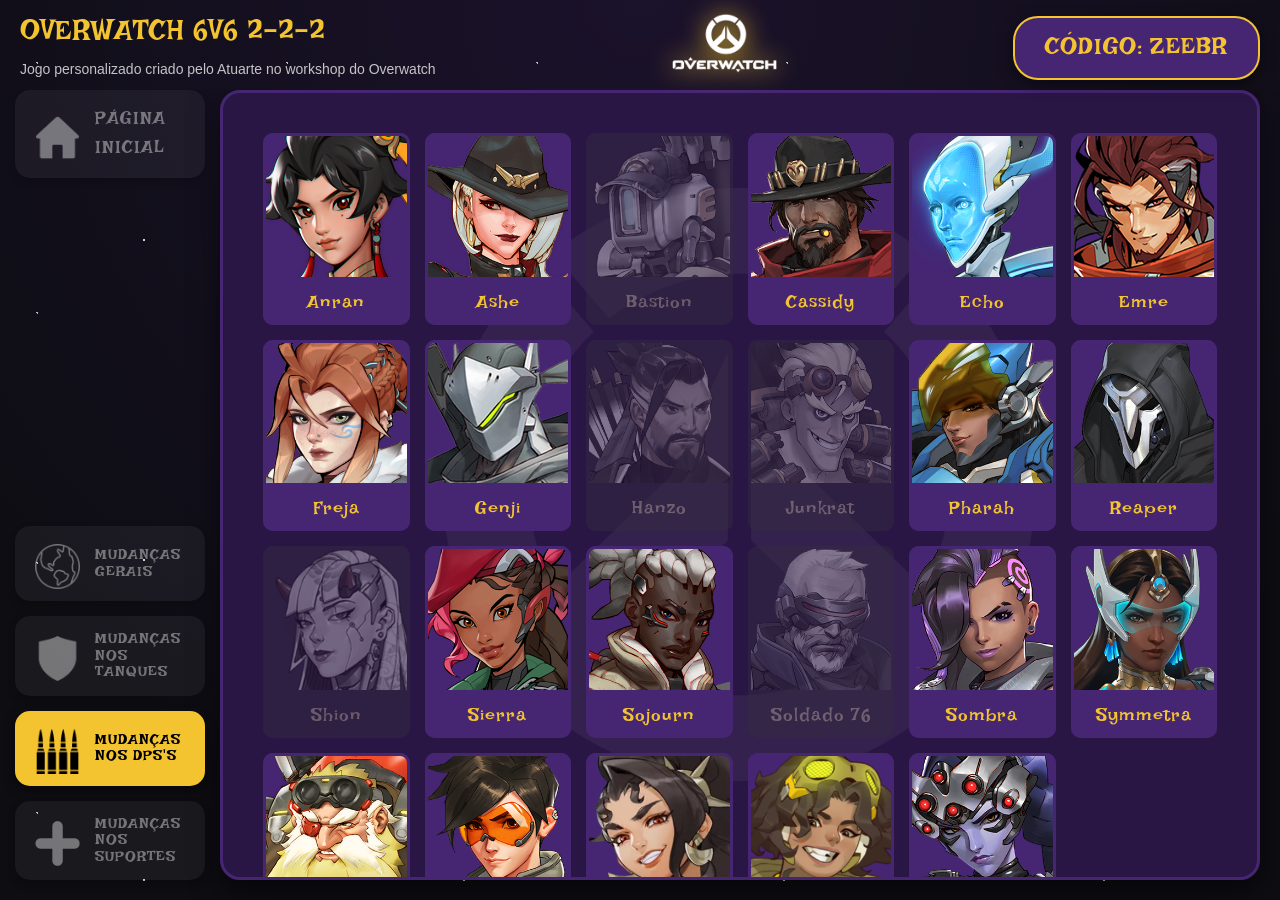
==== dps.html @ 7ad99296 "Iniciando rascunhos do novo Patch Notes" ====
<!DOCTYPE html>
<html lang="pt-BR">
<head>
    <meta charset="UTF-8">
    <meta name="viewport" content="width=device-width, initial-scale=1.0">
    <title>Overwatch 6v6 - DPS</title>
    <link rel="preconnect" href="https://fonts.googleapis.com">
    <link rel="preconnect" href="https://fonts.gstatic.com" crossorigin>
    <link href="https://fonts.googleapis.com/css2?family=Lakki+Reddy&display=swap" rel="stylesheet">
    <link rel="stylesheet" href="style.css">

</head>
<body>

    <header class="topo-site">
        <div class="topo-esquerda">
            <h1>OVERWATCH 6V6 2-2-2</h1>
            <p>Jogo personalizado criado pelo Atuarte no workshop do Overwatch</p>
        </div>
        <div class="topo-centro">
            <img src="Imagens/Logo-Overwatch-Preta.png" alt="Logo Overwatch" class="logo-ow-topo">
        </div>
        <div class="topo-direita">
            <h2>CÓDIGO: ZEEBR</h2>
        </div>
    </header>

    <div class="corpo-site">
        <nav class="menu-lateral">
            <div class="grupo-superior">
                <a href="index.html" class="botao-menu inativo" style="text-decoration: none;">
                    <img src="Imagens/Ícone Casa Preta.png" alt="Ícone Casa" class="icone-btn">
                    <span>PÁGINA INICIAL</span>
                </a>
            </div>
            <div class="botoes-inferiores">
                <a href="gerais.html" class="botao-menu inativo" style="text-decoration: none;">
                    <img src="Imagens/Ícone Terra Preta.png" alt="Ícone Globo" class="icone-btn">
                    <span class="texto-duplo">MUDANÇAS<br>GERAIS</span>
                </a>
                <a href="tanques.html" class="botao-menu inativo" style="text-decoration: none;">
                    <img src="Imagens/Ícone Escudo Preto.png" alt="Ícone Escudo" class="icone-btn">
                    <span class="texto-duplo">MUDANÇAS<br>NOS TANQUES</span>
                </a>
                <a href="dps.html" class="botao-menu ativo" style="text-decoration: none;">
                    <img src="Imagens/Ícone Munição Branca.png" alt="Ícone Balas" class="icone-btn">
                    <span class="texto-duplo">MUDANÇAS<br>NOS DPS'S</span>
                </a>
                <a href="suportes.html" class="botao-menu inativo" style="text-decoration: none;">
                    <img src="Imagens/Ícone Mais Preto.png" alt="Ícone Suporte" class="icone-btn">
                    <span class="texto-duplo">MUDANÇAS<br>NOS SUPORTES</span>
                </a>
            </div>
        </nav>

        <div class="container-principal">

            <main class="conteudo-principal">
                <div class="marca-dagua-fundo"></div>
                <div class="conteudo-textos">
                    <div class="galeria-herois">
                        <div class="cartao-heroi" onclick="abrirModal('Anran')"><div class="moldura-imagem"><img src="Imagem dos Heróis/Anran.png" alt="Anran"></div><div class="nome-heroi">Anran</div></div>
                        <div class="cartao-heroi" onclick="abrirModal('Ashe')"><div class="moldura-imagem"><img src="Imagem dos Heróis/Ashe.png" alt="Ashe"></div><div class="nome-heroi">Ashe</div></div>
                        <div class="cartao-heroi sem-mudanca"><div class="moldura-imagem"><img src="Imagem dos Heróis/Bastion.png" alt="Bastion"></div><div class="nome-heroi">Bastion</div></div>
                        <div class="cartao-heroi" onclick="abrirModal('Cassidy')"><div class="moldura-imagem"><img src="Imagem dos Heróis/Cassidy.png" alt="Cassidy"></div><div class="nome-heroi">Cassidy</div></div>
                        <div class="cartao-heroi" onclick="abrirModal('Echo')"><div class="moldura-imagem"><img src="Imagem dos Heróis/Echo.png" alt="Echo"></div><div class="nome-heroi">Echo</div></div>
                        <div class="cartao-heroi" onclick="abrirModal('Emre')"><div class="moldura-imagem"><img src="Imagem dos Heróis/Emre.png" alt="Emre"></div><div class="nome-heroi">Emre</div></div>
                        <div class="cartao-heroi" onclick="abrirModal('Freja')"><div class="moldura-imagem"><img src="Imagem dos Heróis/Freja.png" alt="Freja"></div><div class="nome-heroi">Freja</div></div>
                        <div class="cartao-heroi" onclick="abrirModal('Genji')"><div class="moldura-imagem"><img src="Imagem dos Heróis/Genji.png" alt="Genji"></div><div class="nome-heroi">Genji</div></div>
                        <div class="cartao-heroi sem-mudanca"><div class="moldura-imagem"><img src="Imagem dos Heróis/Hanzo.png" alt="Hanzo"></div><div class="nome-heroi">Hanzo</div></div>
                        <div class="cartao-heroi sem-mudanca"><div class="moldura-imagem"><img src="Imagem dos Heróis/Junkrat.png" alt="Junkrat"></div><div class="nome-heroi">Junkrat</div></div>
                        <div class="cartao-heroi" onclick="abrirModal('Pharah')"><div class="moldura-imagem"><img src="Imagem dos Heróis/Pharah.png" alt="Pharah"></div><div class="nome-heroi">Pharah</div></div>
                        <div class="cartao-heroi" onclick="abrirModal('Reaper')"><div class="moldura-imagem"><img src="Imagem dos Heróis/Reaper.png" alt="Reaper"></div><div class="nome-heroi">Reaper</div></div>
                        <div class="cartao-heroi sem-mudanca"><div class="moldura-imagem"><img src="Imagem dos Heróis/Shion.png" alt="Shion"></div><div class="nome-heroi">Shion</div></div>
                        <div class="cartao-heroi" onclick="abrirModal('Sierra')"><div class="moldura-imagem"><img src="Imagem dos Heróis/Sierra.png" alt="Sierra"></div><div class="nome-heroi">Sierra</div></div>
                        <div class="cartao-heroi" onclick="abrirModal('Sojourn')"><div class="moldura-imagem"><img src="Imagem dos Heróis/Sojourn.png" alt="Sojourn"></div><div class="nome-heroi">Sojourn</div></div>
                        <div class="cartao-heroi sem-mudanca"><div class="moldura-imagem"><img src="Imagem dos Heróis/Soldado_76.png" alt="Soldado 76"></div><div class="nome-heroi">Soldado 76</div></div>
                        <div class="cartao-heroi" onclick="abrirModal('Sombra')"><div class="moldura-imagem"><img src="Imagem dos Heróis/Sombra.png" alt="Sombra"></div><div class="nome-heroi">Sombra</div></div>
                        <div class="cartao-heroi" onclick="abrirModal('Symmetra')"><div class="moldura-imagem"><img src="Imagem dos Heróis/Symmetra.png" alt="Symmetra"></div><div class="nome-heroi">Symmetra</div></div>
                        <div class="cartao-heroi" onclick="abrirModal('Torbjörn')"><div class="moldura-imagem"><img src="Imagem dos Heróis/Torbjörn.png" alt="Torbjörn"></div><div class="nome-heroi">Torbjörn</div></div>
                        <div class="cartao-heroi" onclick="abrirModal('Tracer')"><div class="moldura-imagem"><img src="Imagem dos Heróis/Tracer.png" alt="Tracer"></div><div class="nome-heroi">Tracer</div></div>
                        <div class="cartao-heroi" onclick="abrirModal('Vendetta')"><div class="moldura-imagem"><img src="Imagem dos Heróis/Vendetta.png" alt="Vendetta"></div><div class="nome-heroi">Vendetta</div></div>
                        <div class="cartao-heroi" onclick="abrirModal('Venture')"><div class="moldura-imagem"><img src="Imagem dos Heróis/Venture.png" alt="Venture"></div><div class="nome-heroi">Venture</div></div>
                        <div class="cartao-heroi" onclick="abrirModal('Widowmaker')"><div class="moldura-imagem"><img src="Imagem dos Heróis/Widowmaker.png" alt="Widowmaker"></div><div class="nome-heroi">Widowmaker</div></div>
                    </div>
                </div>
            </main>

        </div>
    </div>

    <div id="modal-heroi" class="modal">
        <div class="modal-conteudo">
            <span class="fechar-btn" onclick="fecharModal()">&times;</span>
            <div id="conteudo-modal"></div>
        </div>
    </div>

    <script src="dados.js"></script>
    <script src="script.js"></script>
</body>
</html>
---- style.css ----
@import url('https://fonts.googleapis.com/css2?family=Lakki+Reddy&display=swap');

/* =========================================
   1. RESET E VARIÁVEIS GERAIS
   ========================================= */
* {
    margin: 0;
    padding: 0;
    box-sizing: border-box;
    font-family: 'Comic Sans MS', 'Comic Sans', Arial, sans-serif;
}

/* =========================================
   HIERARQUIA TIPOGRÁFICA (Títulos e Botões)
   ========================================= */
/* O '.botao-menu, .botao-menu *' força o botão E QUALQUER TAG dentro dele a usarem a fonte */
h1, h2, h3, .nome-heroi, #total-mudancas, .botao-menu, .botao-menu * {
    font-family: 'Lakki Reddy', cursive;
    font-weight: normal; 
    letter-spacing: 1px;
}

:root {
    /* PALETA ESTILO NOCTUNE */
    --dourado-noctune: #F4C430; 
    --roxo-destaque: #462673; 
    --roxo-fundo-escuro: #2a1645; 
    --fundo-galaxia: #0d0d12;
    --branco: #F0F0F0;
}

body {
    /* 🌌 MÁGICA DA GALÁXIA: Camadas de estrelas repetidas sobrepostas.
       O segredo é colocar o fundo roxo original por ÚLTIMO na lista! */
    background: 
        radial-gradient(circle at 15% 25%, rgba(255, 255, 255, 0.7) 1px, transparent 1px),
        radial-gradient(circle at 45% 75%, rgba(255, 255, 255, 0.8) 1.5px, transparent 1.5px),
        radial-gradient(circle at 85% 35%, rgba(255, 255, 255, 0.6) 1px, transparent 1px),
        radial-gradient(circle at 90% 85%, rgba(255, 255, 255, 0.5) 2px, transparent 2px),
        /* Fundo original do Noctune servindo de base cósmica */
        radial-gradient(circle at top center, #1b122b 0%, var(--fundo-galaxia) 80%);
        
    /* 🎯 TAMANHOS DIFERENTES: Faz as estrelas se repetirem em frequências 
       diferentes na tela, dando o visual de espaço profundo e realista */
    background-size: 250px 250px, 320px 320px, 400px 400px, 280px 280px, 100% 100%;
    
    height: 100vh;
    display: flex;
    flex-direction: column; 
    overflow: hidden;
    color: var(--branco);
}

/* =========================================
   2. CABEÇALHO (O Código ZEEBR colado)
   ========================================= */
.topo-site {
    display: flex;
    justify-content: space-between;
    align-items: center;
    padding: 15px 20px 0 20px; 
    height: 90px;
    color: var(--branco);
    position: relative;
    z-index: 5; 
}

.topo-esquerda, .topo-centro {
    margin-bottom: 15px; 
}

.topo-esquerda h1 {
    font-size: 28px;
    color: var(--dourado-noctune);
    font-weight: normal; /* A Lakki Ready já é bem preenchida */
}

.topo-esquerda p {
    font-size: 14px;
    opacity: 0.8;
}

.logo-ow-topo {
    height: 60px; 
    /* 🎯 MÁGICA: 'brightness(0) invert(1)' transforma a logo preta em branco puro.
       O 'drop-shadow' cria uma aura dourada forte e sólida ao redor dela. */
    filter: brightness(0) invert(1) drop-shadow(0 0 12px #F4C430);
}

/* CAIXA ZEEBR: Arredondada estilo Noctune */
.topo-direita {
    background-color: var(--roxo-destaque);
    padding: 10px 30px; 
    align-self: center; 
    border-radius: 25px; /* Bordas arredondadas em vez de clip-path */
    border: 2px solid var(--dourado-noctune);
    box-shadow: 0 4px 15px rgba(0,0,0,0.5);
    margin-bottom: 10px; 
    z-index: 2; 
}

.topo-direita h2 {
    font-size: 24px;
    color: var(--dourado-noctune);
    z-index: 2; 
    /* 🎯 MÁGICA DO ALINHAMENTO: Desloca o texto 4px para baixo sem mexer na pílula roxa */
    position: relative;
    top: 4px; 
}

/* =========================================
   3. CORPO DO SITE E MENU LATERAL
   ========================================= */
.corpo-site {
    display: flex;
    flex-direction: row;
    height: calc(100vh - 90px); 
    width: 100%;
    overflow: hidden; 
}

.menu-lateral {
    width: 220px; 
    min-width: 220px; 
    flex-shrink: 0; 
    background-color: transparent; 
    display: flex;
    flex-direction: column;
    justify-content: space-between;
    padding-bottom: 20px;
    position: relative;
    z-index: 5; 
}

.container-principal {
    flex: 1; /* O pai agora assume o controle do espaço flexível */
    background-color: var(--roxo-fundo-escuro); 
    margin: 0 20px 20px 0; 
    border: 3px solid var(--roxo-destaque); 
    border-radius: 20px; /* A quina redonda perfeita fica travada aqui */
    overflow: hidden;    /* Corta o bug da barra de rolagem quadrada */
    box-shadow: 0 10px 30px rgba(0,0,0,0.5);
    position: relative;
}

/* CAIXA INTERNA (Apenas textos, 100% livre de bordas duplicadas) */
.conteudo-principal {
    width: 100%;
    height: 100%; /* 🎯 CORREÇÃO: Garante o rolamento no PC */
    padding: 30px 40px;
    color: var(--branco);
    position: relative;
    overflow-y: auto; 
    
    /* 🎯 Bloqueio absoluto para garantir que a barra extra não apareça */
    border: none !important;
    background: transparent !important;
    margin: 0 !important;
    box-shadow: none !important;
}

.grupo-superior,
.botoes-inferiores {
    display: flex;
    flex-direction: column;
    gap: 15px; 
}

a.botao-menu {
    text-decoration: none;
}

.botao-menu {
    display: flex;
    align-items: center;
    gap: 15px; 
    cursor: pointer;
    font-size: 18px;
    transition: 0.3s;
    
    /* 🎯 UNIFORMIZAÇÃO: Todos os botões agora têm o mesmo tamanho e formato */
    padding: 18px 20px 12px 20px; /* Mantém a compensação vertical da fonte Lakki Reddy */
    margin: 0 15px; 
    border-radius: 15px; /* Todos 100% arredondados iguais aos cards do Noctune */
}

/* 🟢 O BOTÃO ATIVO */
.botao-menu.ativo {
    background-color: var(--dourado-noctune); 
    box-shadow: 0 4px 12px rgba(0,0,0,0.4); 
    z-index: 10;
}

/* Força o texto e qualquer tag interna (como o .texto-duplo) a ficarem pretos */
.botao-menu.ativo,
.botao-menu.ativo * {
    color: #000000 !important;
}

/* Força o ícone ativo a ficar preto absoluto */
.botao-menu.ativo .icone-btn {
    filter: brightness(0) !important; 
    opacity: 1;
}

/* 🔴 OS BOTÕES INATIVOS */
.botao-menu.inativo {
    background-color: rgba(255, 255, 255, 0.05); 
    box-shadow: 0 4px 8px rgba(0,0,0,0.2); 
}

/* Texto em branco transparente para os inativos */
.botao-menu.inativo,
.botao-menu.inativo * {
    color: rgba(255, 255, 255, 0.4); 
}

/* Ícone em branco transparente para os inativos */
.botao-menu.inativo .icone-btn {
    filter: brightness(0) invert(1); 
    opacity: 0.4; 
    transition: 0.3s;
}

/* 🟢 AO PASSAR O MOUSE (HOVER) NOS INATIVOS */
.botao-menu.inativo:hover {
    background-color: rgba(255, 255, 255, 0.1); 
}

.botao-menu.inativo:hover,
.botao-menu.inativo:hover * {
    color: var(--dourado-noctune); /* Acende em dourado ao passar o mouse */
}

.botao-menu.inativo:hover .icone-btn {
    opacity: 1;
    filter: invert(79%) sepia(50%) saturate(614%) hue-rotate(352deg) brightness(101%) contrast(93%);
}

.botao-menu .texto-duplo {
    font-size: 15px;
    line-height: 1.1; 
}

.icone-btn {
    width: 45px; 
    height: 45px;
    object-fit: contain;
}

/* =========================================
   4. ÁREA PRINCIPAL (Conteúdo Central)
   ========================================= */
/* Movido para a regra principal na linha 144 para evitar conflitos */

/* 🎯 MARCA D'ÁGUA ESTÁTICA E FIXA */
.marca-dagua-fundo {
    position: fixed; 
    top: calc(50vh + 37.5px);   
    left: calc(50vw + 100px); 
    transform: translate(-50%, -50%); 
    width: 600px; 
    height: 600px;
    background-image: url('Imagens/Logo-Overwatch-Branca.png'); 
    background-size: contain;
    background-repeat: no-repeat;
    opacity: 0.05; /* Mais suave para não brigar com o roxo */
    z-index: 0; 
    pointer-events: none; 
}

.conteudo-textos {
    position: relative;
    z-index: 1; 
    /* 🎯 CORREÇÃO: Força o texto a ocupar 100% da largura */
    width: 100% !important;
    max-width: 100% !important;
}

/* =========================================
   5. FORMATAÇÃO DOS TEXTOS (Página Inicial)
   ========================================= */
.conteudo-textos p {
    font-size: 18px;
    line-height: 1.5; 
    margin-bottom: 25px; 
}

.conteudo-textos ul {
    margin-left: 30px; 
    margin-bottom: 25px;
    font-size: 18px;
    line-height: 1.6;
}

.lista-cores li {
    color: var(--dourado-noctune); /* Destaca as listinhas principais */
}

.cor-verde { color: #28CC2D; }
.cor-azul { color: #6699FF; }
.cor-laranja { color: #FF7A00; }

.lista-paginas li {
    color: var(--branco); 
}

/* =========================================
   6. GALERIA DE HERÓIS (Página de Tanques e DPS)
   ========================================= */
.galeria-herois {
    display: grid;
    grid-template-columns: repeat(6, 1fr); 
    gap: 15px; 
    padding-top: 10px;
}

.cartao-heroi {
    display: flex;
    flex-direction: column;
    align-items: center;
    transition: transform 0.2s, box-shadow 0.2s; 
    border-radius: 10px;
    background-color: var(--roxo-destaque);
}

.cartao-heroi:not(.sem-mudanca):hover {
    transform: translateY(-5px) scale(1.03); 
    cursor: pointer;
    box-shadow: 0 5px 15px rgba(244, 196, 48, 0.3);
}

.cartao-heroi.sem-mudanca {
    opacity: 0.4; 
    filter: grayscale(80%); 
    cursor: default; 
}

.moldura-imagem {
    width: 100%;
    aspect-ratio: 1 / 1; 
    background-color: var(--roxo-destaque); 
    border: 3px solid var(--roxo-destaque); 
    border-radius: 10px 10px 0 0; /* Arredonda só o topo */
    display: flex;
    justify-content: center;
    align-items: center;
    overflow: hidden;
}

.moldura-imagem img {
    width: 100%;
    height: 100%;
    object-fit: cover; 
}

.moldura-imagem.vazia {
    background-color: var(--roxo-destaque);
}

.nome-heroi {
    background-color: var(--roxo-destaque);
    color: var(--dourado-noctune);
    font-size: 18px; 
    text-align: center;
    padding: 12px 10px 4px 10px;
    width: 100%; 
    border-radius: 0 0 10px 10px; /* Arredonda a base da faixinha */
    white-space: nowrap; 
}

.bloco-texto h3 {
    color: var(--dourado-noctune);
    font-size: 26px;
    margin-top: 30px;
    margin-bottom: 10px;
    padding-left: 0;
    border-left: none; /* Removida a linha lateral para ficar mais limpo */
}

.destaque-total {
    text-align: center;
    margin: 20px 0;
    padding: 15px;
    background-color: var(--roxo-destaque); 
    border-radius: 15px;
    padding: 25px 15px 11px 15px;
}

#total-mudancas {
    color: var(--dourado-noctune); 
    font-size: 1.8em;
}

/* =========================================
   ESTILO DO MODAL (VISUAL NOCTUNE)
   ========================================= */
.modal {
    display: none; 
    position: fixed; 
    z-index: 1000; 
    left: 0; top: 0; 
    width: 100%; height: 100%; 
    background-color: rgba(0,0,0,0.85); 
    justify-content: center;
    align-items: center;
}

.modal-conteudo {
    background-color: var(--roxo-fundo-escuro); 
    width: 420px; 
    max-width: 90%; 
    padding: 15px; 
    position: relative;
    box-sizing: border-box;
    border-radius: 20px; 
    border: 3px solid var(--dourado-noctune);
    box-shadow: 0 10px 30px rgba(0,0,0,0.8);
}

#conteudo-modal {
    display: flex;
    flex-direction: column;
    gap: 15px; 
}

.modal-header {
    display: flex;
    align-items: center;
    background-color: var(--roxo-destaque); 
    border-radius: 10px;
    height: 100px; 
    overflow: hidden;
}

/* 1️⃣ GARANTE QUE A FOTO SEJA O PRIMEIRO ELEMENTO */
.modal-header img {
    width: 100px; 
    height: 100%; 
    object-fit: cover;
    flex-shrink: 0; 
    order: 1; 
}

/* 🎯 2️⃣ A MÁGICA: Injeta a linha amarela arredondada exatamente após a foto */
.modal-header::before {
    content: "";
    display: block;
    width: 10px;                         /* Espessura da linha */
    height: 105px;                        /* Altura da linha (deixa folga em cima e embaixo) */
    background-color: var(--roxo-fundo-escuro); /* Usa o roxo oficial */
    border-radius: 0px;                /* Pontas arredondadas como na sua simulação */
    flex-shrink: 0;
    margin-left: 0px;                  /* Afasta a linha da foto */
    order: 2;                           /* Posiciona no meio */
}

/* 3️⃣ MANTÉM O TEXTO CENTRALIZADO NO ESPAÇO RESTANTE */
.modal-header h2 {
    color: var(--dourado-noctune); 
    font-size: 32px;      
    font-weight: normal;
    text-align: center;
    flex-grow: 1; 
    margin: 0;
    padding: 0 10px;
    line-height: 1.1;
    position: relative;
    top: 14px;
    order: 3;                           /* Fica por último */
}

.fechar-btn {
    position: absolute;
    top: 22px; 
    right: 25px; 
    font-size: 28px;
    color: var(--branco);
    cursor: pointer;
    line-height: 1;
    z-index: 10;
    transition: 0.2s;
}

.fechar-btn:hover {
    color: var(--dourado-noctune);
}

.modal-body {
    background-color: var(--roxo-fundo-escuro);
    border: 2px solid var(--roxo-destaque); 
    border-radius: 10px;
    padding: 25px; 
    color: var(--branco);
    font-size: 16px;
    line-height: 1.4; 
    max-height: 60vh; 
    overflow-y: auto; 
}

.modal-body h3 {
    color: var(--dourado-noctune); 
    font-size: 20px;
    margin-top: 20px;
    margin-bottom: 10px;
}

.modal-body h3:first-child {
    margin-top: 0;
}

/* =======================================================
   A MÁGICA DOS TEXTOS: Força o conteúdo das listas a ficar branco
   ======================================================= */
.modal-body li,
.modal-body .cor-verde,
.modal-body .cor-azul,
.modal-body .cor-laranja { 
    color: var(--branco); 
}

.modal-body ul {
    list-style-type: none; 
    padding-left: 0;
    margin-bottom: 20px;
}

.modal-body li {
    position: relative;
    padding-left: 20px; 
    margin-bottom: 8px;
}

.modal-body li::before {
    content: "•"; 
    position: absolute;
    left: 0;
    color: var(--dourado-noctune); /* Bolinhas em dourado no modal */
    font-size: 20px; 
    line-height: 1;
    top: -2px; 
}

.modal-body ul ul {
    margin-top: 8px;
    margin-bottom: 0;
}

.modal-body ul ul li {
    padding-left: 25px; 
}

.modal-body ul ul li::before {
    content: "◦"; 
    color: var(--branco);
    font-size: 16px;
    top: 2px;
}

/* =========================================
   BARRA DE ROLAGEM ESTILIZADA (Solução Definitiva)
   ========================================= */
.modal-body::-webkit-scrollbar,
.conteudo-principal::-webkit-scrollbar { 
    width: 8px; 
}

/* 🎯 TRUQUE DE MESTRE: Tornar a pista 100% transparente.
   Como o fundo do teu painel já é roxo escuro, esse roxo vai aparecer por trás naturalmente.
   Isso elimina o retângulo intruso e o navegador passa a respeitar a borda redonda original perfeitamente! */
.conteudo-principal::-webkit-scrollbar-track { 
    background: transparent; 
}

.modal-body::-webkit-scrollbar-track { 
    background: transparent; 
}

.modal-body::-webkit-scrollbar-thumb,
.conteudo-principal::-webkit-scrollbar-thumb { 
    background: var(--roxo-destaque); 
    border-radius: 5px; 
}

.modal-body::-webkit-scrollbar-thumb:hover,
.conteudo-principal::-webkit-scrollbar-thumb:hover { 
    background: var(--dourado-noctune); 
}

/* =========================================
   SEÇÃO: COMENTÁRIOS DO CRIADOR (Visual Lakki Reddy)
   ========================================= */
.comentarios-atuarte {
    margin-top: 35px;
    position: relative;
    /* 🎯 CORREÇÃO: Garante que os comentários expandam até o limite */
    width: 100% !important;
    max-width: 100% !important;
}

/* Mantive a linha sólida centralizada que deixa o acabamento limpo */
.comentarios-atuarte::before {
    content: "";
    display: block;
    width: 100%;                         
    height: 3px;                        
    background-color: var(--dourado-noctune); 
    opacity: 0.3;                       
    margin: 0 auto 20px auto;           
    border-radius: 10px;                
}

/* O Título firme e forte na Lakki Reddy */
.comentarios-atuarte h4 {
    font-family: 'Lakki Reddy', cursive;
    color: var(--dourado-noctune);
    font-weight: normal; 
    font-size: 26px; /* Aumentado de leve para dar hierarquia */
    margin-bottom: 16px;
    letter-spacing: 1px;
}

/* 🎯 VOLTOU PARA O CLÁSSICO: Fonte Lakki Reddy, Dourada e Não-Negrito */
.comentarios-atuarte p {
    font-family: 'Lakki Reddy', cursive; /* Ativa a fonte estilizada */
    color: var(--dourado-noctune);      /* Texto dourado igual ao título */
    font-weight: normal;                /* Força a não ficar em negrito */
    font-size: 17px;                    /* Tamanho ajustado para essa fonte preencher bem o bloco */
    line-height: 1.6;
    text-align: justify; 
    /* 🎯 CORREÇÃO: Tira as restrições invisíveis do parágrafo */
    width: 100%;
    max-width: 100%;
}

/* =========================================
   7. RESPONSIVIDADE REAL DO MODO OVERWATCH
   ========================================= */
@media (max-width: 1024px) {
    .galeria-herois { grid-template-columns: repeat(3, 1fr); }
}

@media (max-width: 768px) {
    body { height: auto; overflow-y: auto; }
    
    .topo-site { flex-direction: column; height: auto; padding: 20px 15px; gap: 15px; text-align: center; }
    .topo-esquerda h1 { font-size: 22px; }
    .logo-ow-topo { height: 45px; }
    .topo-direita { margin-bottom: 0; }
    
    .corpo-site { flex-direction: column; height: auto; overflow: visible; }
    .menu-lateral { width: 100%; min-width: 100%; height: auto; padding: 10px; gap: 10px; }
    .grupo-superior, .botoes-inferiores { flex-direction: row; flex-wrap: wrap; justify-content: center; gap: 8px; width: 100%; }
    .botao-menu { margin: 0; padding: 10px 14px 8px 14px; font-size: 13px; gap: 8px; border-radius: 10px; }
    .icone-btn { width: 24px; height: 24px; }
    .botao-menu .texto-duplo { font-size: 11px; text-align: center; }
    
    .container-principal {
        margin: 10px 15px 20px 15px;
        height: auto;
        overflow: visible;
        border-radius: 15px;
    }

    .conteudo-principal {
        padding: 15px;
        height: auto;
        overflow: visible;
    }

    .galeria-herois { grid-template-columns: repeat(2, 1fr); gap: 12px; }
    .nome-heroi { font-size: 14px; padding: 8px 5px 4px 5px; }
    .marca-dagua-fundo { width: 300px; height: 300px; top: 50%; left: 50%; }
}
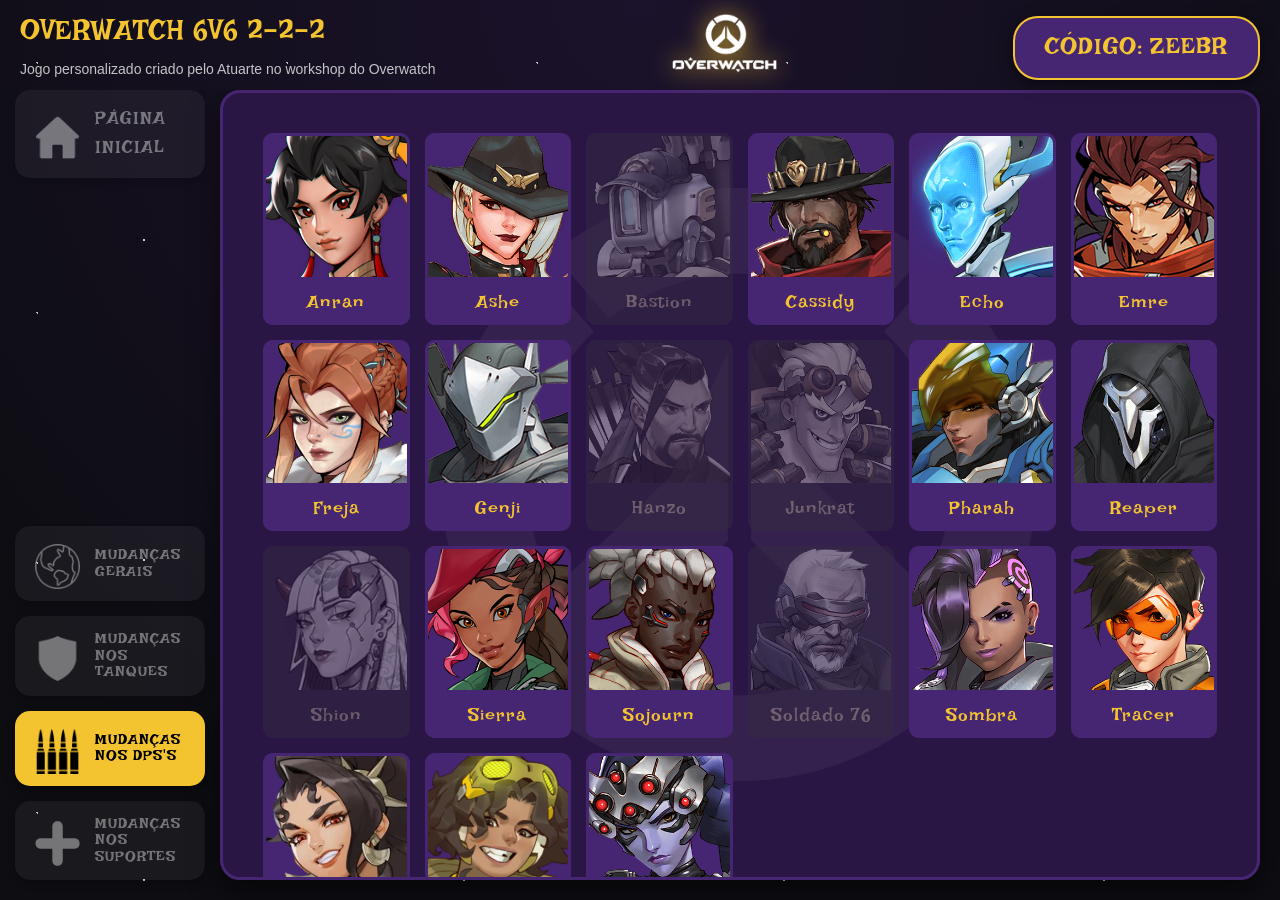
==== commit 15fe8a35: "Rascunho 1" ====
--- a/dps.html
+++ b/dps.html
@@ -76,8 +76,6 @@
                         <div class="cartao-heroi" onclick="abrirModal('Sojourn')"><div class="moldura-imagem"><img src="Imagem dos Heróis/Sojourn.png" alt="Sojourn"></div><div class="nome-heroi">Sojourn</div></div>
                         <div class="cartao-heroi sem-mudanca"><div class="moldura-imagem"><img src="Imagem dos Heróis/Soldado_76.png" alt="Soldado 76"></div><div class="nome-heroi">Soldado 76</div></div>
                         <div class="cartao-heroi" onclick="abrirModal('Sombra')"><div class="moldura-imagem"><img src="Imagem dos Heróis/Sombra.png" alt="Sombra"></div><div class="nome-heroi">Sombra</div></div>
-                        <div class="cartao-heroi" onclick="abrirModal('Symmetra')"><div class="moldura-imagem"><img src="Imagem dos Heróis/Symmetra.png" alt="Symmetra"></div><div class="nome-heroi">Symmetra</div></div>
-                        <div class="cartao-heroi" onclick="abrirModal('Torbjörn')"><div class="moldura-imagem"><img src="Imagem dos Heróis/Torbjörn.png" alt="Torbjörn"></div><div class="nome-heroi">Torbjörn</div></div>
                         <div class="cartao-heroi" onclick="abrirModal('Tracer')"><div class="moldura-imagem"><img src="Imagem dos Heróis/Tracer.png" alt="Tracer"></div><div class="nome-heroi">Tracer</div></div>
                         <div class="cartao-heroi" onclick="abrirModal('Vendetta')"><div class="moldura-imagem"><img src="Imagem dos Heróis/Vendetta.png" alt="Vendetta"></div><div class="nome-heroi">Vendetta</div></div>
                         <div class="cartao-heroi" onclick="abrirModal('Venture')"><div class="moldura-imagem"><img src="Imagem dos Heróis/Venture.png" alt="Venture"></div><div class="nome-heroi">Venture</div></div>
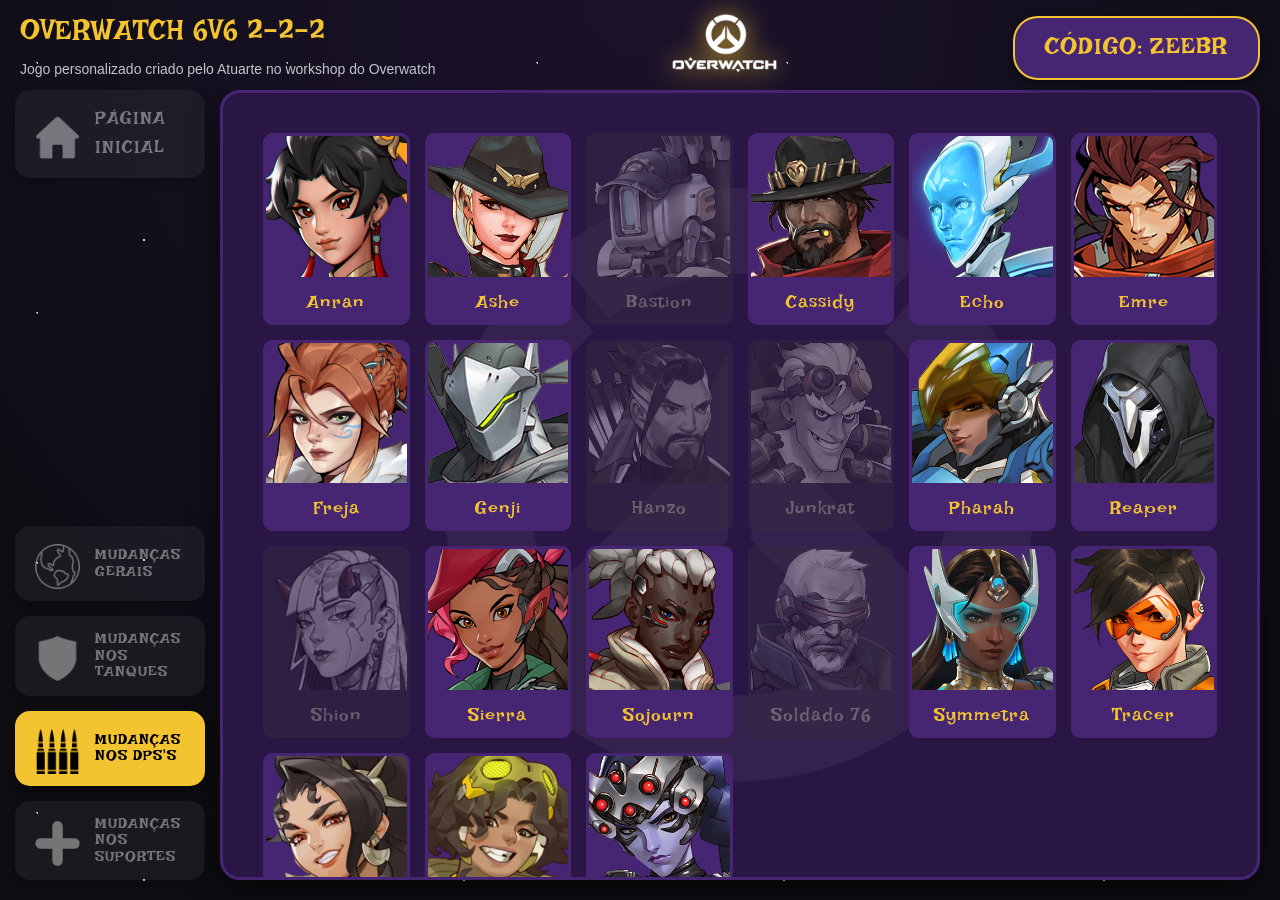
==== commit 540cffc8: "Rascunho" ====
--- a/dps.html
+++ b/dps.html
@@ -75,7 +75,7 @@
                         <div class="cartao-heroi" onclick="abrirModal('Sierra')"><div class="moldura-imagem"><img src="Imagem dos Heróis/Sierra.png" alt="Sierra"></div><div class="nome-heroi">Sierra</div></div>
                         <div class="cartao-heroi" onclick="abrirModal('Sojourn')"><div class="moldura-imagem"><img src="Imagem dos Heróis/Sojourn.png" alt="Sojourn"></div><div class="nome-heroi">Sojourn</div></div>
                         <div class="cartao-heroi sem-mudanca"><div class="moldura-imagem"><img src="Imagem dos Heróis/Soldado_76.png" alt="Soldado 76"></div><div class="nome-heroi">Soldado 76</div></div>
-                        <div class="cartao-heroi" onclick="abrirModal('Sombra')"><div class="moldura-imagem"><img src="Imagem dos Heróis/Sombra.png" alt="Sombra"></div><div class="nome-heroi">Sombra</div></div>
+                        <div class="cartao-heroi" onclick="abrirModal('Symmetra')"><div class="moldura-imagem"><img src="Imagem dos Heróis/Symmetra.png" alt="Symmetra"></div><div class="nome-heroi">Symmetra</div></div>
                         <div class="cartao-heroi" onclick="abrirModal('Tracer')"><div class="moldura-imagem"><img src="Imagem dos Heróis/Tracer.png" alt="Tracer"></div><div class="nome-heroi">Tracer</div></div>
                         <div class="cartao-heroi" onclick="abrirModal('Vendetta')"><div class="moldura-imagem"><img src="Imagem dos Heróis/Vendetta.png" alt="Vendetta"></div><div class="nome-heroi">Vendetta</div></div>
                         <div class="cartao-heroi" onclick="abrirModal('Venture')"><div class="moldura-imagem"><img src="Imagem dos Heróis/Venture.png" alt="Venture"></div><div class="nome-heroi">Venture</div></div>
--- a/style.css
+++ b/style.css
@@ -251,7 +251,6 @@
 /* =========================================
    4. ÁREA PRINCIPAL (Conteúdo Central)
    ========================================= */
-/* Movido para a regra principal na linha 144 para evitar conflitos */
 
 /* 🎯 MARCA D'ÁGUA ESTÁTICA E FIXA */
 .marca-dagua-fundo {
@@ -297,10 +296,6 @@
     color: var(--dourado-noctune); /* Destaca as listinhas principais */
 }
 
-.cor-verde { color: #28CC2D; }
-.cor-azul { color: #6699FF; }
-.cor-laranja { color: #FF7A00; }
-
 .lista-paginas li {
     color: var(--branco); 
 }
@@ -369,13 +364,36 @@
     white-space: nowrap; 
 }
 
+/* =========================================
+   TÍTULOS E ÍCONES NA PÁGINA GERAIS
+   ========================================= */
 .bloco-texto h3 {
     color: var(--dourado-noctune);
     font-size: 26px;
     margin-top: 30px;
     margin-bottom: 10px;
     padding-left: 0;
-    border-left: none; /* Removida a linha lateral para ficar mais limpo */
+    border-left: none;
+    
+    /* 🎯 1. Alinha o ícone e o texto lado a lado */
+    display: flex;
+    align-items: center;
+    gap: 12px;
+}
+
+/* 🎯 2. Formata qualquer ícone que você colocar dentro dos H3 do Gerais */
+.bloco-texto h3 img,
+.bloco-texto h3 .icone-habilidade {
+    height: 30px; /* Proporcional ao texto maior (26px) */
+    width: auto;
+    object-fit: contain;
+    
+    /* Converte o ícone branco em Dourado */
+    filter: brightness(0) invert(79%) sepia(50%) saturate(614%) hue-rotate(352deg) brightness(101%) contrast(93%);
+    
+    /* 🎯 3. O Pulo do Gato: compensa o respiro inferior da Lakki Reddy */
+    position: relative;
+    top: -5px; 
 }
 
 .destaque-total {
@@ -446,7 +464,7 @@
 .modal-header::before {
     content: "";
     display: block;
-    width: 10px;                         /* Espessura da linha */
+    width: 10px;                        /* Espessura da linha */
     height: 105px;                        /* Altura da linha (deixa folga em cima e embaixo) */
     background-color: var(--roxo-fundo-escuro); /* Usa o roxo oficial */
     border-radius: 0px;                /* Pontas arredondadas como na sua simulação */
@@ -503,6 +521,25 @@
     font-size: 20px;
     margin-top: 20px;
     margin-bottom: 10px;
+    
+    display: flex;
+    align-items: center; /* Mantém o alinhamento técnico */
+    gap: 10px; 
+}
+
+.icone-habilidade {
+    height: 26px; /* Reduzi um pentelhésimo para encaixar melhor com a fonte tamanho 20 */
+    width: auto;
+    object-fit: contain;
+    filter: brightness(0) invert(79%) sepia(50%) saturate(614%) hue-rotate(352deg) brightness(101%) contrast(93%);
+    
+    /* 🎯 A MÁGICA AQUI: Empurra o ícone visualmente para cima, ignorando a caixa do flexbox */
+    position: relative;
+    top: -4px; 
+}
+
+.modal-body h3:first-child {
+    margin-top: 0;
 }
 
 .modal-body h3:first-child {
@@ -512,10 +549,7 @@
 /* =======================================================
    A MÁGICA DOS TEXTOS: Força o conteúdo das listas a ficar branco
    ======================================================= */
-.modal-body li,
-.modal-body .cor-verde,
-.modal-body .cor-azul,
-.modal-body .cor-laranja { 
+.modal-body li { 
     color: var(--branco); 
 }
 
@@ -671,4 +705,4 @@
     .galeria-herois { grid-template-columns: repeat(2, 1fr); gap: 12px; }
     .nome-heroi { font-size: 14px; padding: 8px 5px 4px 5px; }
     .marca-dagua-fundo { width: 300px; height: 300px; top: 50%; left: 50%; }
-}+}
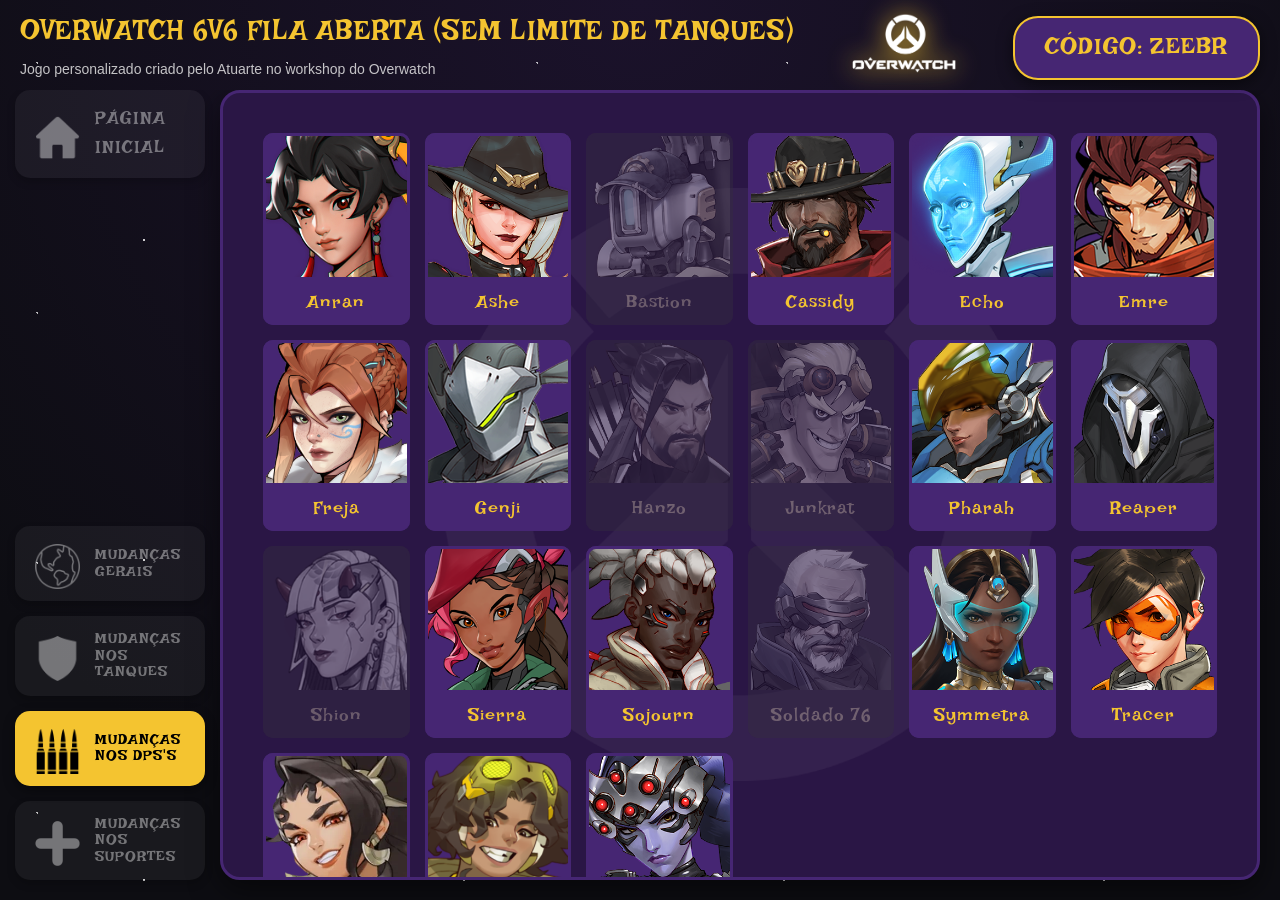
==== commit 026cfbbc: "Reformulação nos tanques" ====
--- a/dps.html
+++ b/dps.html
@@ -14,7 +14,7 @@
 
     <header class="topo-site">
         <div class="topo-esquerda">
-            <h1>OVERWATCH 6V6 2-2-2</h1>
+            <h1>OVERWATCH 6V6 FILA ABERTA (SEM LIMITE DE TANQUES)</h1>
             <p>Jogo personalizado criado pelo Atuarte no workshop do Overwatch</p>
         </div>
         <div class="topo-centro">
@@ -88,9 +88,22 @@
     </div>
 
     <div id="modal-heroi" class="modal">
-        <div class="modal-conteudo">
-            <span class="fechar-btn" onclick="fecharModal()">&times;</span>
-            <div id="conteudo-modal"></div>
+        <div class="modal-wrapper">
+            <!-- Botão Voltar (Esquerda) -->
+            <button id="btn-modal-ant" class="btn-modal-nav btn-anterior" onclick="navegarHeroi(-1)" title="Herói Anterior">
+                &#10094;
+            </button>
+
+            <!-- Conteúdo do Card -->
+            <div class="modal-conteudo">
+                <span class="fechar-btn" onclick="fecharModal()">&times;</span>
+                <div id="conteudo-modal"></div>
+            </div>
+
+            <!-- Botão Avançar (Direita) -->
+            <button id="btn-modal-prox" class="btn-modal-nav btn-proximo" onclick="navegarHeroi(1)" title="Próximo Herói">
+                &#10095;
+            </button>
         </div>
     </div>
 
--- a/style.css
+++ b/style.css
@@ -425,9 +425,8 @@
 }
 
 .modal-conteudo {
-    background-color: var(--roxo-fundo-escuro); 
-    width: 420px; 
-    max-width: 90%; 
+    background-color: var(--roxo-fundo-escuro);
+    width: 100%; 
     padding: 15px; 
     position: relative;
     box-sizing: border-box;
@@ -706,3 +705,67 @@
     .nome-heroi { font-size: 14px; padding: 8px 5px 4px 5px; }
     .marca-dagua-fundo { width: 300px; height: 300px; top: 50%; left: 50%; }
 }
+
+/* =========================================
+   BOTÕES DE NAVEGAÇÃO LATERAL DO MODAL (ESTILO LAKKI REDDY)
+   ========================================= */
+   .modal-wrapper {
+    position: relative;
+    width: 420px;
+    max-width: 85%;
+    display: flex;
+    align-items: center;
+    justify-content: center;
+    margin: auto;
+}
+
+.btn-modal-nav {
+    position: absolute;
+    top: 50%;
+    transform: translateY(-50%);
+    background: transparent;
+    border: none;
+    cursor: pointer;
+    
+    /* 🎯 Aqui está a mágica: aplica a mesma fonte do X e do site */
+    font-family: 'Lakki Reddy', cursive, sans-serif;
+    font-size: 48px; /* Tamanho encorpado */
+    color: var(--branco); /* Seta branca padrão */
+    line-height: 1;
+    z-index: 1001;
+    user-select: none;
+    transition: transform 0.2s ease, color 0.2s ease;
+    text-shadow: 0 4px 10px rgba(0, 0, 0, 0.7); /* Sombra para não sumir no fundo */
+}
+
+/* Efeito Hover: O botão fica dourado e cresce suavemente, igual ao X */
+.btn-modal-nav:hover {
+    color: var(--dourado-noctune);
+    transform: translateY(-50%) scale(1.2);
+}
+
+/* Efeito de Clique */
+.btn-modal-nav:active {
+    transform: translateY(-50%) scale(0.95);
+}
+
+.btn-anterior {
+    left: -55px;
+}
+
+.btn-proximo {
+    right: -55px;
+}
+
+/* Responsividade para celulares */
+@media (max-width: 600px) {
+    .btn-anterior {
+        left: -25px;
+    }
+    .btn-proximo {
+        right: -25px;
+    }
+    .btn-modal-nav {
+        font-size: 36px;
+    }
+}
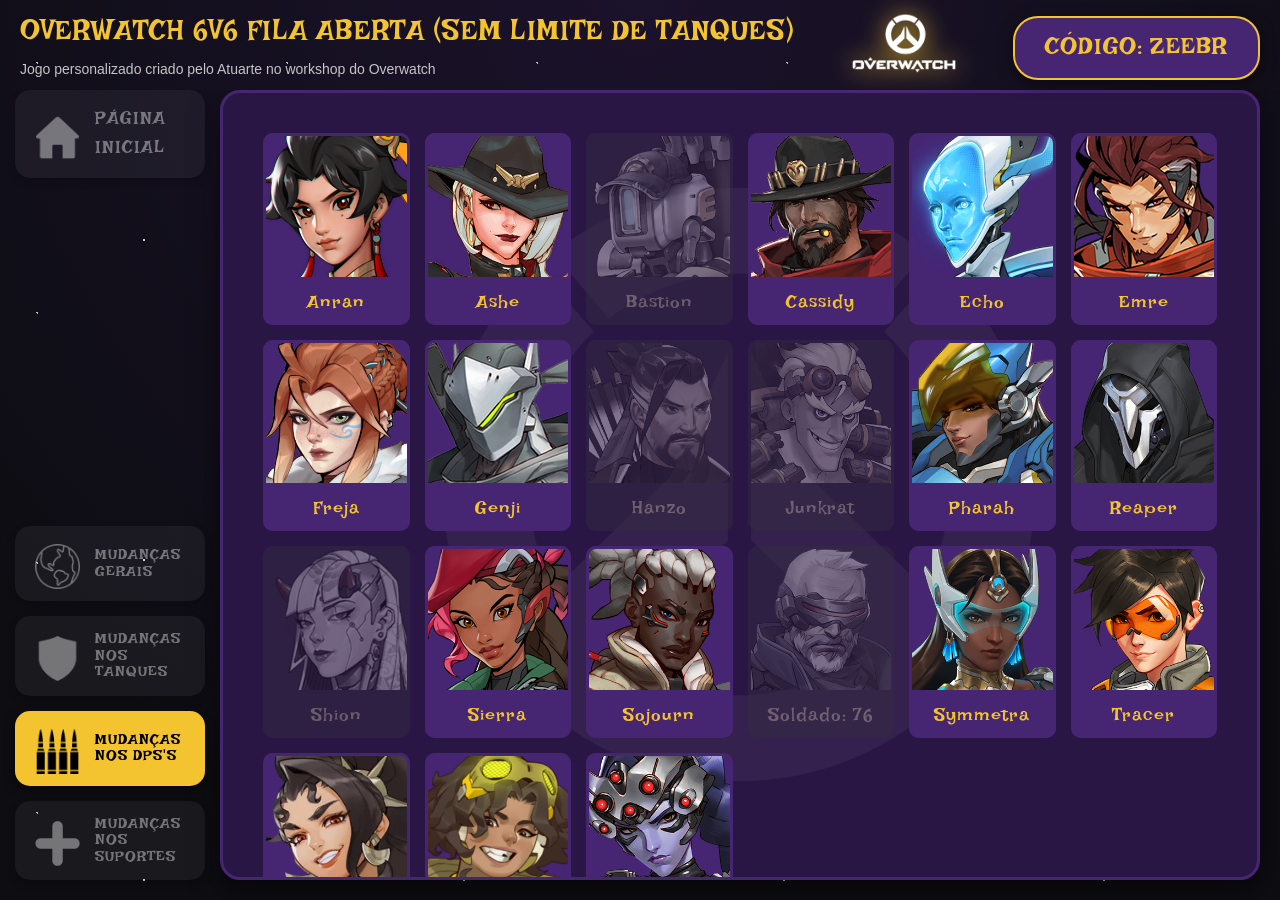
==== commit 963f5e5b: "Overwatch 6v6 Atuarte 2.7" ====
--- a/dps.html
+++ b/dps.html
@@ -74,7 +74,7 @@
                         <div class="cartao-heroi sem-mudanca"><div class="moldura-imagem"><img src="Imagem dos Heróis/Shion.png" alt="Shion"></div><div class="nome-heroi">Shion</div></div>
                         <div class="cartao-heroi" onclick="abrirModal('Sierra')"><div class="moldura-imagem"><img src="Imagem dos Heróis/Sierra.png" alt="Sierra"></div><div class="nome-heroi">Sierra</div></div>
                         <div class="cartao-heroi" onclick="abrirModal('Sojourn')"><div class="moldura-imagem"><img src="Imagem dos Heróis/Sojourn.png" alt="Sojourn"></div><div class="nome-heroi">Sojourn</div></div>
-                        <div class="cartao-heroi sem-mudanca"><div class="moldura-imagem"><img src="Imagem dos Heróis/Soldado_76.png" alt="Soldado 76"></div><div class="nome-heroi">Soldado 76</div></div>
+                        <div class="cartao-heroi sem-mudanca"><div class="moldura-imagem"><img src="Imagem dos Heróis/Soldado_76.png" alt="Soldado: 76"></div><div class="nome-heroi">Soldado: 76</div></div>
                         <div class="cartao-heroi" onclick="abrirModal('Symmetra')"><div class="moldura-imagem"><img src="Imagem dos Heróis/Symmetra.png" alt="Symmetra"></div><div class="nome-heroi">Symmetra</div></div>
                         <div class="cartao-heroi" onclick="abrirModal('Tracer')"><div class="moldura-imagem"><img src="Imagem dos Heróis/Tracer.png" alt="Tracer"></div><div class="nome-heroi">Tracer</div></div>
                         <div class="cartao-heroi" onclick="abrirModal('Vendetta')"><div class="moldura-imagem"><img src="Imagem dos Heróis/Vendetta.png" alt="Vendetta"></div><div class="nome-heroi">Vendetta</div></div>
--- a/style.css
+++ b/style.css
@@ -621,52 +621,6 @@
 }
 
 /* =========================================
-   SEÇÃO: COMENTÁRIOS DO CRIADOR (Visual Lakki Reddy)
-   ========================================= */
-.comentarios-atuarte {
-    margin-top: 35px;
-    position: relative;
-    /* 🎯 CORREÇÃO: Garante que os comentários expandam até o limite */
-    width: 100% !important;
-    max-width: 100% !important;
-}
-
-/* Mantive a linha sólida centralizada que deixa o acabamento limpo */
-.comentarios-atuarte::before {
-    content: "";
-    display: block;
-    width: 100%;                         
-    height: 3px;                        
-    background-color: var(--dourado-noctune); 
-    opacity: 0.3;                       
-    margin: 0 auto 20px auto;           
-    border-radius: 10px;                
-}
-
-/* O Título firme e forte na Lakki Reddy */
-.comentarios-atuarte h4 {
-    font-family: 'Lakki Reddy', cursive;
-    color: var(--dourado-noctune);
-    font-weight: normal; 
-    font-size: 26px; /* Aumentado de leve para dar hierarquia */
-    margin-bottom: 16px;
-    letter-spacing: 1px;
-}
-
-/* 🎯 VOLTOU PARA O CLÁSSICO: Fonte Lakki Reddy, Dourada e Não-Negrito */
-.comentarios-atuarte p {
-    font-family: 'Lakki Reddy', cursive; /* Ativa a fonte estilizada */
-    color: var(--dourado-noctune);      /* Texto dourado igual ao título */
-    font-weight: normal;                /* Força a não ficar em negrito */
-    font-size: 17px;                    /* Tamanho ajustado para essa fonte preencher bem o bloco */
-    line-height: 1.6;
-    text-align: justify; 
-    /* 🎯 CORREÇÃO: Tira as restrições invisíveis do parágrafo */
-    width: 100%;
-    max-width: 100%;
-}
-
-/* =========================================
    7. RESPONSIVIDADE REAL DO MODO OVERWATCH
    ========================================= */
 @media (max-width: 1024px) {
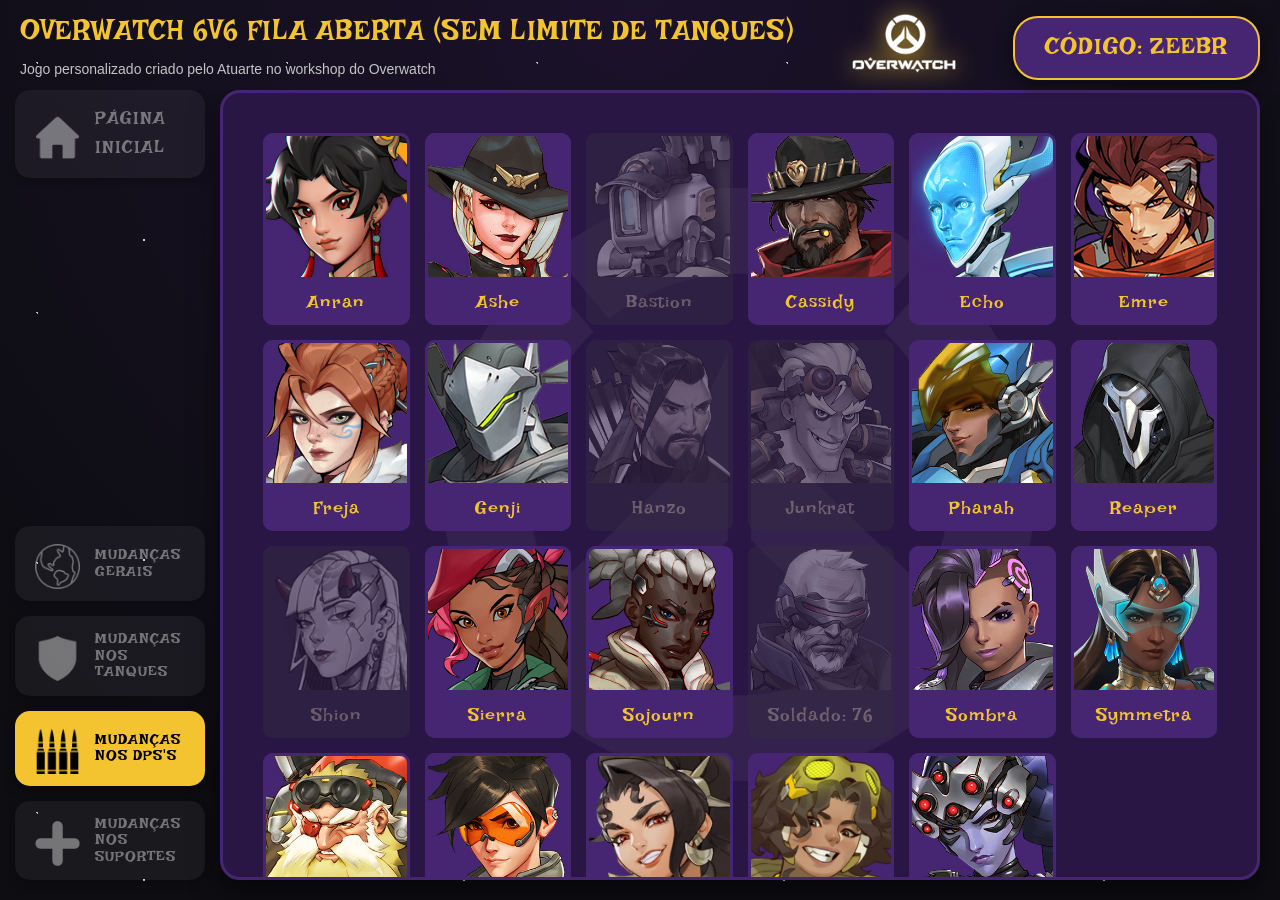
==== commit 5e9a9d32: "Atualizei muita coisa" ====
--- a/dps.html
+++ b/dps.html
@@ -75,7 +75,9 @@
                         <div class="cartao-heroi" onclick="abrirModal('Sierra')"><div class="moldura-imagem"><img src="Imagem dos Heróis/Sierra.png" alt="Sierra"></div><div class="nome-heroi">Sierra</div></div>
                         <div class="cartao-heroi" onclick="abrirModal('Sojourn')"><div class="moldura-imagem"><img src="Imagem dos Heróis/Sojourn.png" alt="Sojourn"></div><div class="nome-heroi">Sojourn</div></div>
                         <div class="cartao-heroi sem-mudanca"><div class="moldura-imagem"><img src="Imagem dos Heróis/Soldado_76.png" alt="Soldado: 76"></div><div class="nome-heroi">Soldado: 76</div></div>
+                        <div class="cartao-heroi" onclick="abrirModal('Sombra')"><div class="moldura-imagem"><img src="Imagem dos Heróis/Sombra.png" alt="Sombra"></div><div class="nome-heroi">Sombra</div></div>
                         <div class="cartao-heroi" onclick="abrirModal('Symmetra')"><div class="moldura-imagem"><img src="Imagem dos Heróis/Symmetra.png" alt="Symmetra"></div><div class="nome-heroi">Symmetra</div></div>
+                        <div class="cartao-heroi" onclick="abrirModal('Torbjörn')"><div class="moldura-imagem"><img src="Imagem dos Heróis/Torbjörn.png" alt="Torbjörn"></div><div class="nome-heroi">Torbjörn</div></div>
                         <div class="cartao-heroi" onclick="abrirModal('Tracer')"><div class="moldura-imagem"><img src="Imagem dos Heróis/Tracer.png" alt="Tracer"></div><div class="nome-heroi">Tracer</div></div>
                         <div class="cartao-heroi" onclick="abrirModal('Vendetta')"><div class="moldura-imagem"><img src="Imagem dos Heróis/Vendetta.png" alt="Vendetta"></div><div class="nome-heroi">Vendetta</div></div>
                         <div class="cartao-heroi" onclick="abrirModal('Venture')"><div class="moldura-imagem"><img src="Imagem dos Heróis/Venture.png" alt="Venture"></div><div class="nome-heroi">Venture</div></div>
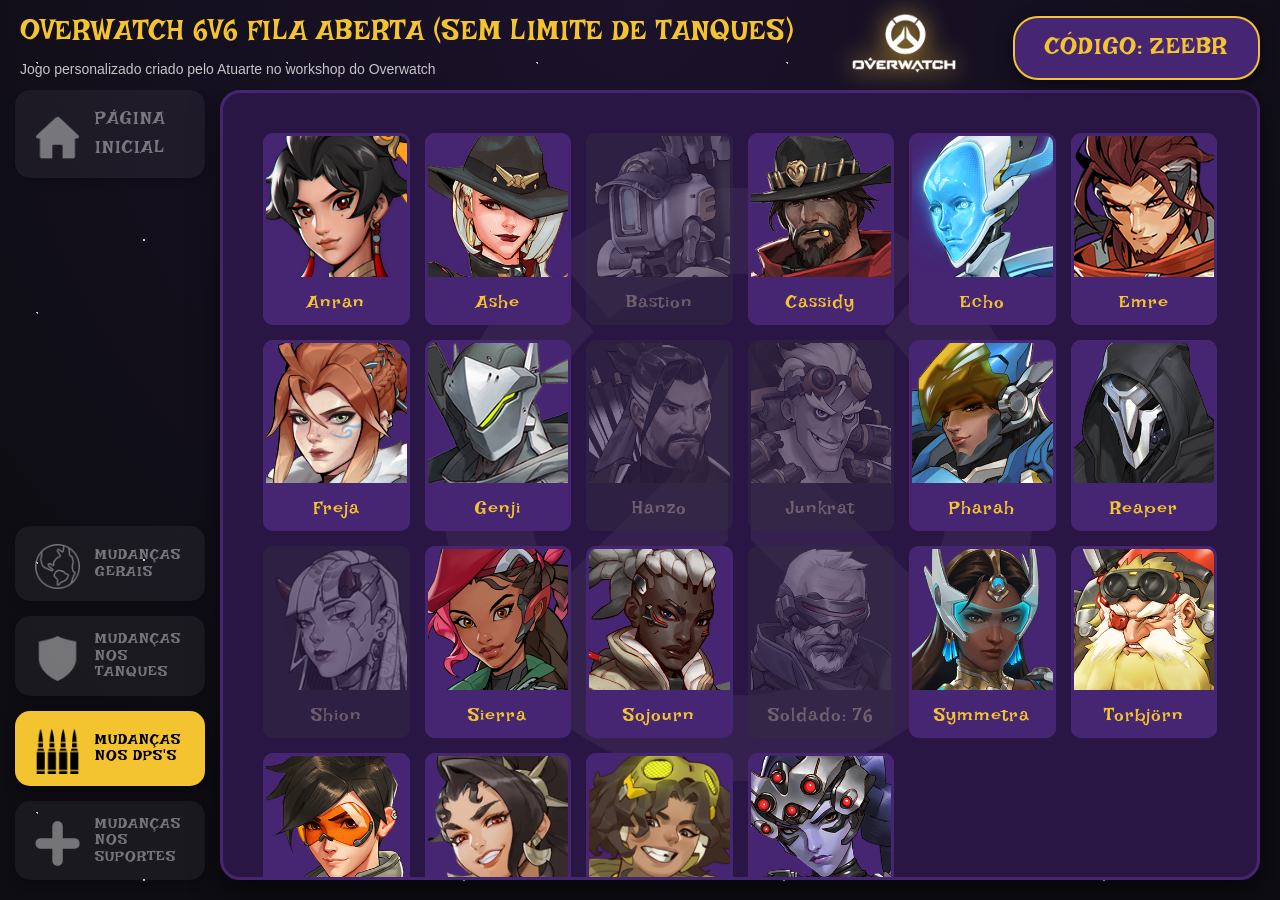
==== commit 13b1017c: "Mais alterações com a Sombra Suporte" ====
--- a/dps.html
+++ b/dps.html
@@ -75,7 +75,6 @@
                         <div class="cartao-heroi" onclick="abrirModal('Sierra')"><div class="moldura-imagem"><img src="Imagem dos Heróis/Sierra.png" alt="Sierra"></div><div class="nome-heroi">Sierra</div></div>
                         <div class="cartao-heroi" onclick="abrirModal('Sojourn')"><div class="moldura-imagem"><img src="Imagem dos Heróis/Sojourn.png" alt="Sojourn"></div><div class="nome-heroi">Sojourn</div></div>
                         <div class="cartao-heroi sem-mudanca"><div class="moldura-imagem"><img src="Imagem dos Heróis/Soldado_76.png" alt="Soldado: 76"></div><div class="nome-heroi">Soldado: 76</div></div>
-                        <div class="cartao-heroi" onclick="abrirModal('Sombra')"><div class="moldura-imagem"><img src="Imagem dos Heróis/Sombra.png" alt="Sombra"></div><div class="nome-heroi">Sombra</div></div>
                         <div class="cartao-heroi" onclick="abrirModal('Symmetra')"><div class="moldura-imagem"><img src="Imagem dos Heróis/Symmetra.png" alt="Symmetra"></div><div class="nome-heroi">Symmetra</div></div>
                         <div class="cartao-heroi" onclick="abrirModal('Torbjörn')"><div class="moldura-imagem"><img src="Imagem dos Heróis/Torbjörn.png" alt="Torbjörn"></div><div class="nome-heroi">Torbjörn</div></div>
                         <div class="cartao-heroi" onclick="abrirModal('Tracer')"><div class="moldura-imagem"><img src="Imagem dos Heróis/Tracer.png" alt="Tracer"></div><div class="nome-heroi">Tracer</div></div>
